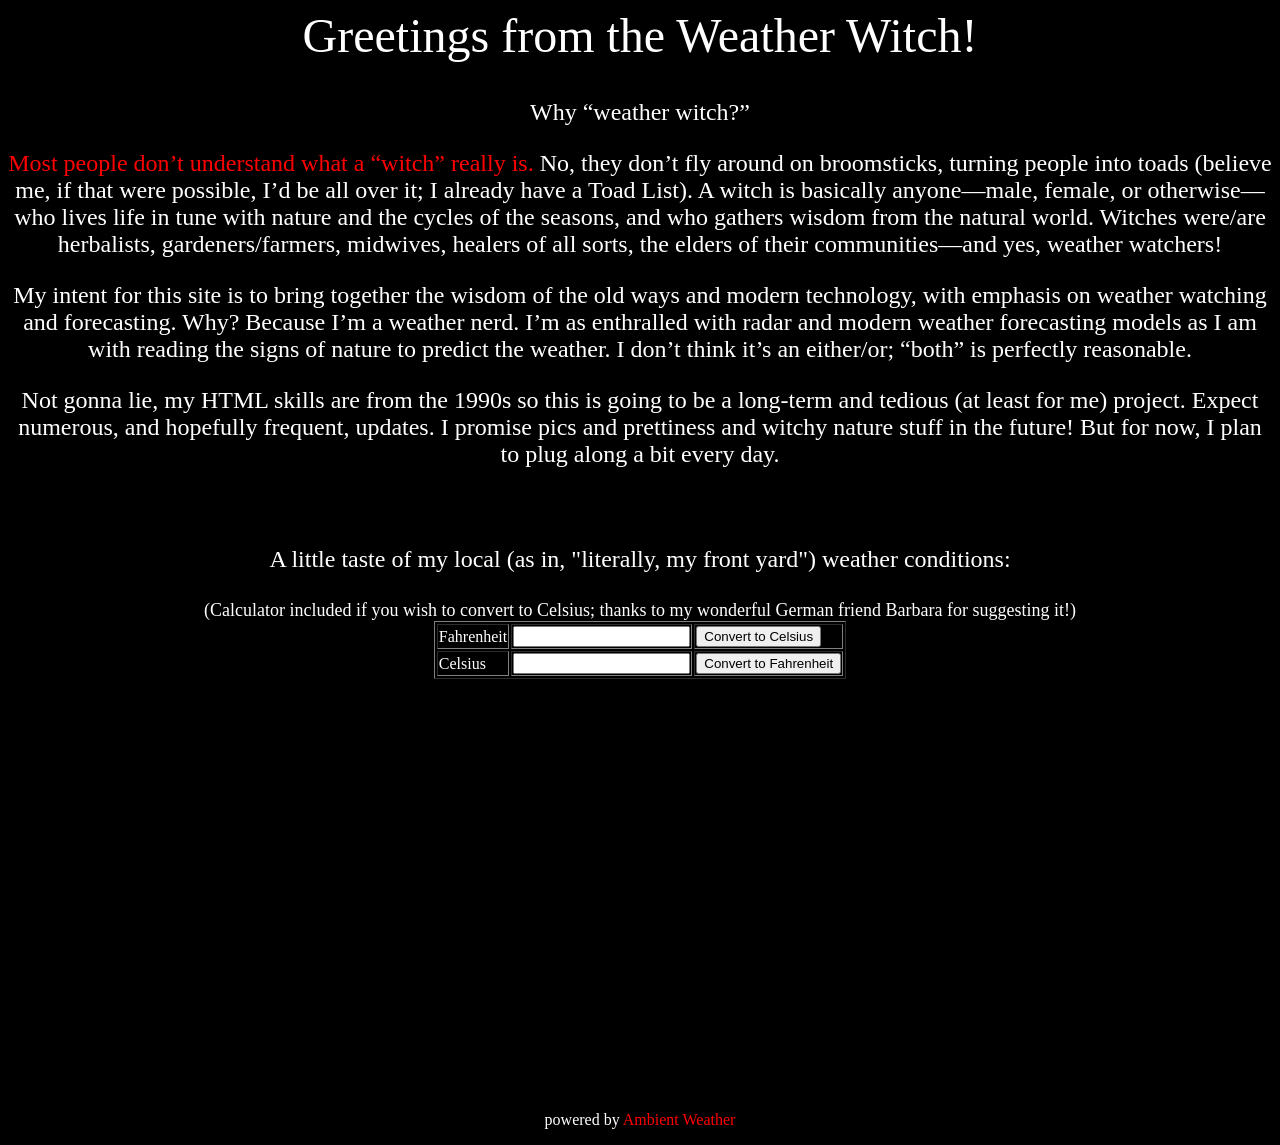
==== index.html @ f6979f84 "Update index.html" ====
<HTML>
<HEAD>
<style>
a:link {
  color: red;
  background-color: transparent;
  text-decoration: none;
}
a:visited {
  color: cyan;
  background-color: transparent;
  text-decoration: none;
}
a:hover {
  color: yellow;
  background-color: transparent;
  text-decoration: underline;
}
a:active {
  color: magenta;
  background-color: transparent;
  text-decoration: underline;
}
</style>

<TITLE>Welcome to the home of the Weather Witch</TITLE>
</HEAD>

<BODY bgcolor="black">
<center>
<font type="Georgia" size=7 color="white">
Greetings from the Weather Witch!
</font>
<br><br><br>
<font type="Georgia" size=5 color="white">
Why “weather witch?”
<br>
<p><a href="witchcraft.html">Most people don’t understand what a “witch” really is.</a> No, they don’t fly around on broomsticks, turning people into toads (believe me, 
if that were possible, I’d be all over it; I already have a Toad List). A witch is basically anyone—male, female, or otherwise—who lives 
life in tune with nature and the cycles of the seasons, and who gathers wisdom from the natural world. Witches were/are herbalists, 
gardeners/farmers, midwives, healers of all sorts, the elders of their communities—and yes, weather watchers!</p>

<p>My intent for this site is to bring together the wisdom of the old ways and modern technology, with emphasis on weather watching and 
forecasting. Why? Because I’m a weather nerd. I’m as enthralled with radar and modern weather forecasting models as I am with reading the 
signs of nature to predict the weather. I don’t think it’s an either/or; “both” is perfectly reasonable.</p>
 
<p>Not gonna lie, my HTML skills are from the 1990s so this is going to be a long-term and tedious (at least for me) project. Expect numerous,
and hopefully frequent, updates. I promise pics and prettiness and witchy nature stuff in the future! But for now, I plan to plug along a bit 
every day.</p>
<br><br>
A little taste of my local (as in, "literally, my front yard") weather conditions:
<br><br>
</font>
<font type="Georgia" size=4 color="white"> 
(Calculator included if you wish to convert to Celsius; thanks to my wonderful German friend Barbara for suggesting it!)
</font>

<script type="text/javascript">
            <!--
function convertToC() {
        var fTempVal = parseFloat(document.getElementById('fTemp').value);
        var cTempVal = (fTempVal - 32) * (5 / 9);
        document.getElementById('cTemp').value = cTempVal;
        return false;
    }

    function convertToF() {
        var cTempVal = parseFloat(document.getElementById('cTemp').value);
        var fTempVal = (cTempVal * (9 / 5)) + 32;
        console.log(fTempVal);
        document.getElementById('fTemp').value = fTempVal;
        return false;
    }
// -->
    </script>

<form name="conversionForm">
    <table border="1" font color="white">
        <tbody>
            <tr>
                <td><font color="white">Fahrenheit</font></td>
                <td>
                    <input name="fTemp" id="fTemp" type="text" />
                </td>
                <td>
                    <button type="button" onclick="convertToC();return false">Convert to Celsius</button>
                </td>
            </tr>
            <tr>
                <td><font color="white">Celsius</font></td>
                <td>
                    <input name="cTemp" id="cTemp" type="text" />
                </td>
                <td>
                    <button type="button" onclick="convertToF();return false">Convert to Fahrenheit</button>
                </td>
            </tr>
        </tbody>
    </table>
</form>

<iframe width="500" height="400" frameborder="0" 
src="https://ambientweather.net/devices/public/94dccbf470947054cfa5f0f863706b0d?embed=true">
</iframe><p><font color="white">powered by <a target="_blank" href="https://ambientweather.net">Ambient Weather</a></p>

</BODY>
</HTML>
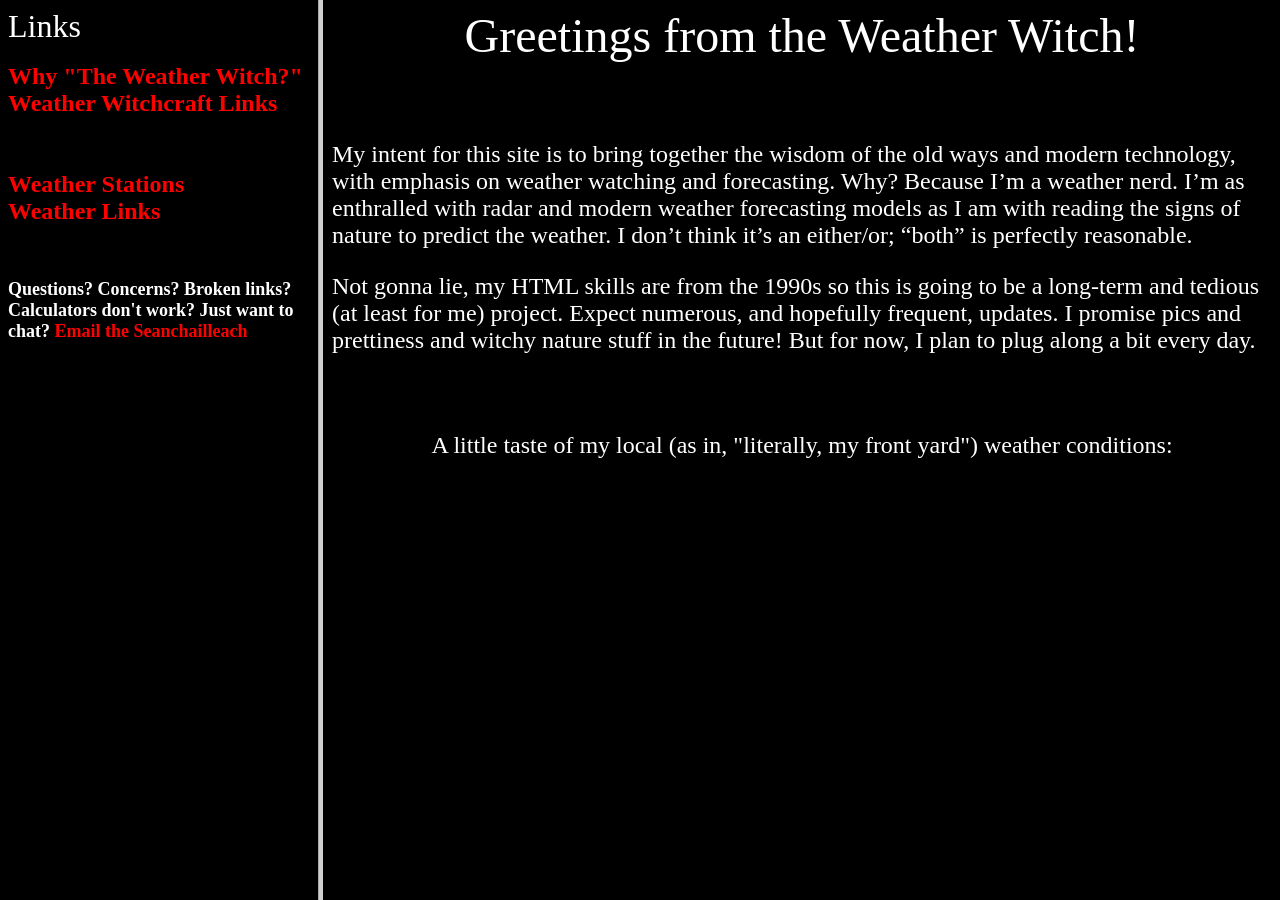
==== commit ea1b1523: "Add files via upload" ====
--- a/index.html
+++ b/index.html
@@ -1,5 +1,10 @@
 <HTML>
 <HEAD>
+<frameset cols="25%, 75%">
+<frame src="menu.html" name="menu">
+<frame src="main.html" name="main">
+</frameset>
+
 <style>
 a:link {
   color: red;
@@ -7,101 +12,29 @@
   text-decoration: none;
 }
 a:visited {
-  color: cyan;
+  color: orange;
   background-color: transparent;
   text-decoration: none;
 }
 a:hover {
-  color: yellow;
+  color: light blue;
   background-color: transparent;
   text-decoration: underline;
 }
 a:active {
-  color: magenta;
+  color: yellow;
   background-color: transparent;
   text-decoration: underline;
 }
 </style>
 
-<TITLE>Welcome to the home of the Weather Witch</TITLE>
+<TITLE></TITLE>
 </HEAD>
 
-<BODY bgcolor="black">
+
+<br><br><br>
 <center>
-<font type="Georgia" size=7 color="white">
-Greetings from the Weather Witch!
-</font>
-<br><br><br>
-<font type="Georgia" size=5 color="white">
-Why “weather witch?”
-<br>
-<p><a href="witchcraft.html">Most people don’t understand what a “witch” really is.</a> No, they don’t fly around on broomsticks, turning people into toads (believe me, 
-if that were possible, I’d be all over it; I already have a Toad List). A witch is basically anyone—male, female, or otherwise—who lives 
-life in tune with nature and the cycles of the seasons, and who gathers wisdom from the natural world. Witches were/are herbalists, 
-gardeners/farmers, midwives, healers of all sorts, the elders of their communities—and yes, weather watchers!</p>
-
-<p>My intent for this site is to bring together the wisdom of the old ways and modern technology, with emphasis on weather watching and 
-forecasting. Why? Because I’m a weather nerd. I’m as enthralled with radar and modern weather forecasting models as I am with reading the 
-signs of nature to predict the weather. I don’t think it’s an either/or; “both” is perfectly reasonable.</p>
- 
-<p>Not gonna lie, my HTML skills are from the 1990s so this is going to be a long-term and tedious (at least for me) project. Expect numerous,
-and hopefully frequent, updates. I promise pics and prettiness and witchy nature stuff in the future! But for now, I plan to plug along a bit 
-every day.</p>
-<br><br>
-A little taste of my local (as in, "literally, my front yard") weather conditions:
-<br><br>
-</font>
-<font type="Georgia" size=4 color="white"> 
-(Calculator included if you wish to convert to Celsius; thanks to my wonderful German friend Barbara for suggesting it!)
-</font>
-
-<script type="text/javascript">
-            <!--
-function convertToC() {
-        var fTempVal = parseFloat(document.getElementById('fTemp').value);
-        var cTempVal = (fTempVal - 32) * (5 / 9);
-        document.getElementById('cTemp').value = cTempVal;
-        return false;
-    }
-
-    function convertToF() {
-        var cTempVal = parseFloat(document.getElementById('cTemp').value);
-        var fTempVal = (cTempVal * (9 / 5)) + 32;
-        console.log(fTempVal);
-        document.getElementById('fTemp').value = fTempVal;
-        return false;
-    }
-// -->
-    </script>
-
-<form name="conversionForm">
-    <table border="1" font color="white">
-        <tbody>
-            <tr>
-                <td><font color="white">Fahrenheit</font></td>
-                <td>
-                    <input name="fTemp" id="fTemp" type="text" />
-                </td>
-                <td>
-                    <button type="button" onclick="convertToC();return false">Convert to Celsius</button>
-                </td>
-            </tr>
-            <tr>
-                <td><font color="white">Celsius</font></td>
-                <td>
-                    <input name="cTemp" id="cTemp" type="text" />
-                </td>
-                <td>
-                    <button type="button" onclick="convertToF();return false">Convert to Fahrenheit</button>
-                </td>
-            </tr>
-        </tbody>
-    </table>
-</form>
-
-<iframe width="500" height="400" frameborder="0" 
-src="https://ambientweather.net/devices/public/94dccbf470947054cfa5f0f863706b0d?embed=true">
-</iframe><p><font color="white">powered by <a target="_blank" href="https://ambientweather.net">Ambient Weather</a></p>
+<a href="index.html">Home</a>
 
 </BODY>
-</HTML>
+</HTML>
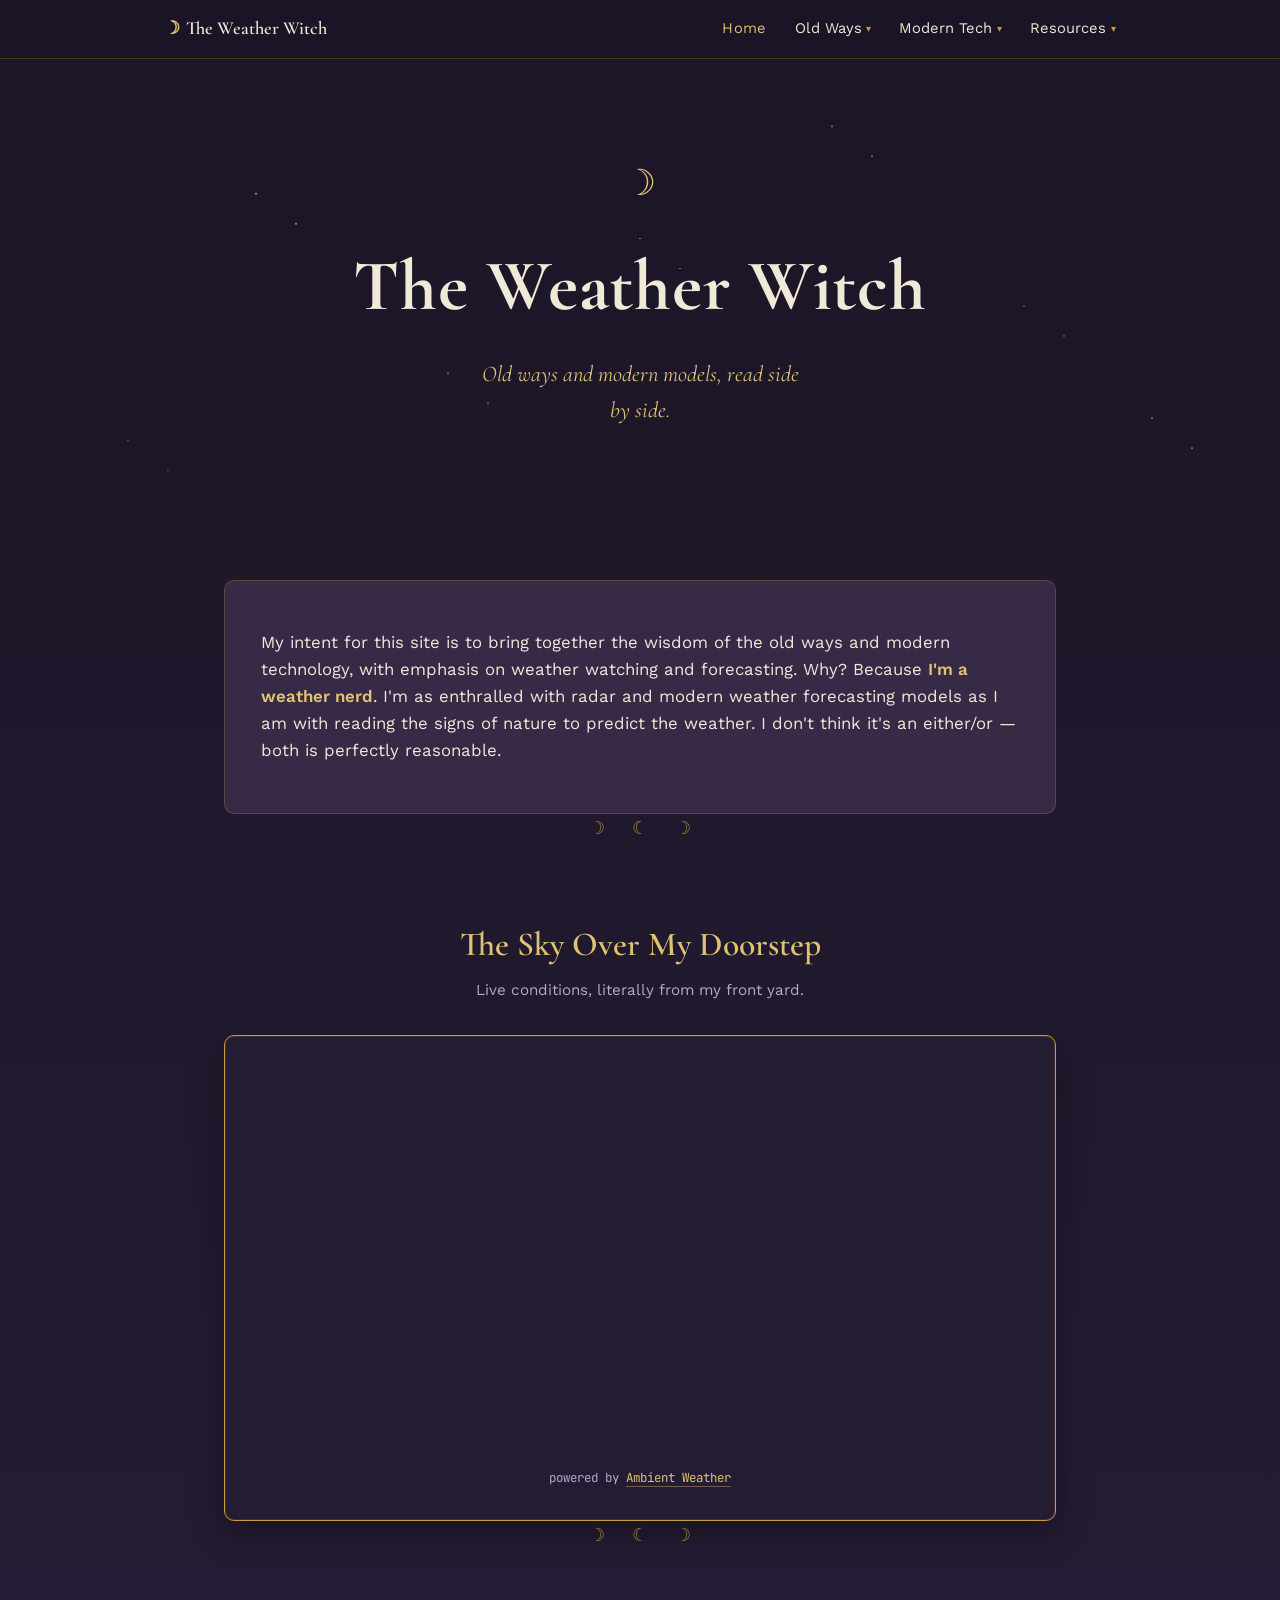
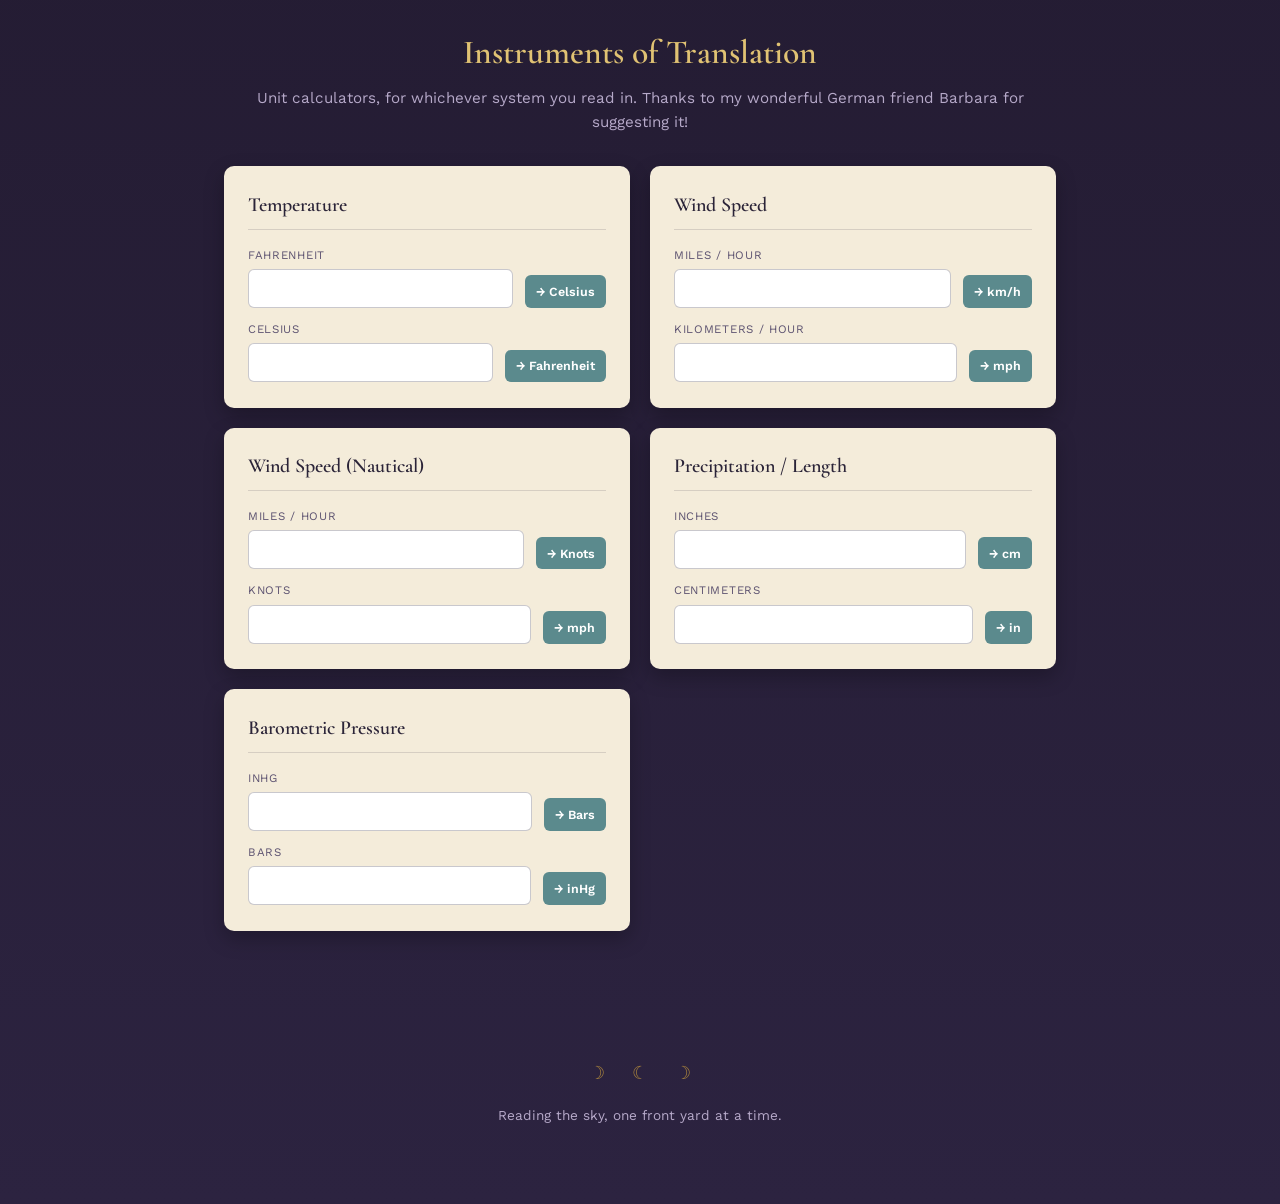
==== commit b4ea910a: "Add files via upload" ====
--- a/index.html
+++ b/index.html
@@ -1,40 +1,268 @@
-<HTML>
-<HEAD>
-<frameset cols="25%, 75%">
-<frame src="menu.html" name="menu">
-<frame src="main.html" name="main">
-</frameset>
-
-<style>
-a:link {
-  color: red;
-  background-color: transparent;
-  text-decoration: none;
-}
-a:visited {
-  color: orange;
-  background-color: transparent;
-  text-decoration: none;
-}
-a:hover {
-  color: light blue;
-  background-color: transparent;
-  text-decoration: underline;
-}
-a:active {
-  color: yellow;
-  background-color: transparent;
-  text-decoration: underline;
-}
-</style>
-
-<TITLE></TITLE>
-</HEAD>
-
-
-<br><br><br>
-<center>
-<a href="index.html">Home</a>
-
-</BODY>
-</HTML>+<!DOCTYPE html>
+<html lang="en">
+<head>
+<meta charset="UTF-8">
+<meta name="viewport" content="width=device-width, initial-scale=1.0">
+<title>Weather Witch — Old Ways, Modern Skies</title>
+
+<link rel="preconnect" href="https://fonts.googleapis.com">
+<link rel="preconnect" href="https://fonts.gstatic.com" crossorigin>
+<link href="https://fonts.googleapis.com/css2?family=Cormorant+Garamond:ital,wght@0,500;0,600;0,700;1,500&family=Work+Sans:wght@400;500;600&family=JetBrains+Mono:wght@400;500&display=swap" rel="stylesheet">
+<link rel="stylesheet" href="styles.css">
+</head>
+
+<body>
+
+<header class="site-header">
+  <div class="header-inner">
+    <a class="brand" href="weather-witch.html"><span class="moon-mini">☽</span> The Weather Witch</a>
+
+    <input type="checkbox" id="nav-toggle" class="nav-toggle" aria-hidden="true">
+    <label for="nav-toggle" class="nav-toggle-label" aria-label="Toggle menu">
+      <span></span><span></span><span></span>
+    </label>
+
+    <nav class="site-nav" aria-label="Primary">
+      <a href="weather-witch.html" class="active" aria-current="page">Home</a>
+
+      <details class="nav-group">
+        <summary>Old Ways</summary>
+        <ul>
+          <li><a href="witchcraft.html">Why the "Weather Witch"?</a></li>
+          <li><a href="witchlinks.html">Weather Witchcraft Links</a></li>
+        </ul>
+      </details>
+
+      <details class="nav-group">
+        <summary>Modern Tech</summary>
+        <ul>
+          <li><a href="stations.html">Weather Stations</a></li>
+          <li><a href="share.html">Sharing Weather Data</a></li>
+          <li><a href="sciencelinks.html">Weather Links</a></li>
+        </ul>
+      </details>
+
+      <details class="nav-group">
+        <summary>Resources</summary>
+        <ul>
+          <li><a href="safety.html">Safety Planning</a></li>
+          <li><a href="books.html">Books</a></li>
+        </ul>
+      </details>
+    </nav>
+  </div>
+</header>
+
+<div class="stars hero">
+  <span class="moon" aria-hidden="true">☽</span>
+  <h1>The Weather Witch</h1>
+  <p class="tagline">Old ways and modern models, read side by side.</p>
+</div>
+
+<main>
+
+  <section>
+    <div class="intro-card">
+      <p>My intent for this site is to bring together the wisdom of the old ways and modern technology,
+      with emphasis on weather watching and forecasting. Why? Because <strong>I'm a weather nerd</strong>.
+      I'm as enthralled with radar and modern weather forecasting models as I am with reading the signs
+      of nature to predict the weather. I don't think it's an either/or — both is perfectly reasonable.</p>
+    </div>
+  </section>
+
+  <div class="moon-divider" aria-hidden="true">☽ ☾ ☽</div>
+
+  <section>
+    <h2>The Sky Over My Doorstep</h2>
+    <p class="section-sub">Live conditions, literally from my front yard.</p>
+    <div class="instrument-panel">
+      <iframe
+        title="Live local weather conditions"
+        src="https://ambientweather.net/devices/public/94dccbf470947054cfa5f0f863706b0d?embed=true">
+      </iframe>
+      <p class="instrument-credit">powered by <a target="_blank" rel="noopener" href="https://ambientweather.net">Ambient Weather</a></p>
+    </div>
+  </section>
+
+  <div class="moon-divider" aria-hidden="true">☽ ☾ ☽</div>
+
+  <section>
+    <h2>Instruments of Translation</h2>
+    <p class="section-sub">Unit calculators, for whichever system you read in. Thanks to my wonderful German friend Barbara for suggesting it!</p>
+
+    <div class="converter-grid">
+
+      <div class="converter-card">
+        <h3>Temperature</h3>
+        <div class="converter-row">
+          <div class="field">
+            <label for="fTemp">Fahrenheit</label>
+            <input name="fTemp" id="fTemp" type="text" inputmode="decimal" />
+          </div>
+          <button type="button" class="convert-btn" onclick="convertToC();return false">→ Celsius</button>
+        </div>
+        <div class="converter-row">
+          <div class="field">
+            <label for="cTemp">Celsius</label>
+            <input name="cTemp" id="cTemp" type="text" inputmode="decimal" />
+          </div>
+          <button type="button" class="convert-btn" onclick="convertToF();return false">→ Fahrenheit</button>
+        </div>
+      </div>
+
+      <div class="converter-card">
+        <h3>Wind Speed</h3>
+        <div class="converter-row">
+          <div class="field">
+            <label for="mSpeed">Miles / hour</label>
+            <input name="mSpeed" id="mSpeed" type="text" inputmode="decimal" />
+          </div>
+          <button type="button" class="convert-btn" onclick="convertToK();return false">→ km/h</button>
+        </div>
+        <div class="converter-row">
+          <div class="field">
+            <label for="kSpeed">Kilometers / hour</label>
+            <input name="kSpeed" id="kSpeed" type="text" inputmode="decimal" />
+          </div>
+          <button type="button" class="convert-btn" onclick="convertToM();return false">→ mph</button>
+        </div>
+      </div>
+
+      <div class="converter-card">
+        <h3>Wind Speed (Nautical)</h3>
+        <div class="converter-row">
+          <div class="field">
+            <label for="mkSpeed">Miles / hour</label>
+            <input name="mkSpeed" id="mkSpeed" type="text" inputmode="decimal" />
+          </div>
+          <button type="button" class="convert-btn" onclick="convertToKn();return false">→ Knots</button>
+        </div>
+        <div class="converter-row">
+          <div class="field">
+            <label for="knSpeed">Knots</label>
+            <input name="knSpeed" id="knSpeed" type="text" inputmode="decimal" />
+          </div>
+          <button type="button" class="convert-btn" onclick="convertToMk();return false">→ mph</button>
+        </div>
+      </div>
+
+      <div class="converter-card">
+        <h3>Precipitation / Length</h3>
+        <div class="converter-row">
+          <div class="field">
+            <label for="in">Inches</label>
+            <input name="inl" id="in" type="text" inputmode="decimal" />
+          </div>
+          <button type="button" class="convert-btn" onclick="convertToCm();return false">→ cm</button>
+        </div>
+        <div class="converter-row">
+          <div class="field">
+            <label for="cm">Centimeters</label>
+            <input name="cm" id="cm" type="text" inputmode="decimal" />
+          </div>
+          <button type="button" class="convert-btn" onclick="convertToIn();return false">→ in</button>
+        </div>
+      </div>
+
+      <div class="converter-card">
+        <h3>Barometric Pressure</h3>
+        <div class="converter-row">
+          <div class="field">
+            <label for="hgPres">inHg</label>
+            <input name="hgPres" id="hgPres" type="text" inputmode="decimal" />
+          </div>
+          <button type="button" class="convert-btn" onclick="convertToB();return false">→ Bars</button>
+        </div>
+        <div class="converter-row">
+          <div class="field">
+            <label for="bPres">Bars</label>
+            <input name="bPres" id="bPres" type="text" inputmode="decimal" />
+          </div>
+          <button type="button" class="convert-btn" onclick="convertToHg();return false">→ inHg</button>
+        </div>
+      </div>
+
+    </div>
+  </section>
+
+</main>
+
+<footer>
+  <div class="moon-divider" aria-hidden="true">☽ ☾ ☽</div>
+  <p>Reading the sky, one front yard at a time.</p>
+</footer>
+
+<script src="nav.js" defer></script>
+<script>
+  function convertToC() {
+    var fTempVal = parseFloat(document.getElementById('fTemp').value);
+    var cTempVal = (fTempVal - 32) * (5 / 9);
+    document.getElementById('cTemp').value = round2(cTempVal);
+    return false;
+  }
+  function convertToF() {
+    var cTempVal = parseFloat(document.getElementById('cTemp').value);
+    var fTempVal = (cTempVal * (9 / 5)) + 32;
+    document.getElementById('fTemp').value = round2(fTempVal);
+    return false;
+  }
+
+  function convertToK() {
+    var mSpeedVal = parseFloat(document.getElementById('mSpeed').value);
+    var kSpeedVal = (mSpeedVal * 1.6);
+    document.getElementById('kSpeed').value = round2(kSpeedVal);
+    return false;
+  }
+  function convertToM() {
+    var kSpeedVal = parseFloat(document.getElementById('kSpeed').value);
+    var mSpeedVal = (kSpeedVal / 1.6);
+    document.getElementById('mSpeed').value = round2(mSpeedVal);
+    return false;
+  }
+
+  function convertToKn() {
+    var mkSpeedVal = parseFloat(document.getElementById('mkSpeed').value);
+    var knSpeedVal = (mkSpeedVal * 0.8689762419);
+    document.getElementById('knSpeed').value = round2(knSpeedVal);
+    return false;
+  }
+  function convertToMk() {
+    var knSpeedVal = parseFloat(document.getElementById('knSpeed').value);
+    var mkSpeedVal = (knSpeedVal / 0.8689762419);
+    document.getElementById('mkSpeed').value = round2(mkSpeedVal);
+    return false;
+  }
+
+  function convertToCm() {
+    var inVal = parseFloat(document.getElementById('in').value);
+    var cmVal = (inVal * 2.54);
+    document.getElementById('cm').value = round2(cmVal);
+    return false;
+  }
+  function convertToIn() {
+    var cmVal = parseFloat(document.getElementById('cm').value);
+    var inVal = (cmVal * 0.3937007874);
+    document.getElementById('in').value = round2(inVal);
+    return false;
+  }
+
+  function convertToB() {
+    var hgPresVal = parseFloat(document.getElementById('hgPres').value);
+    var bPresVal = (hgPresVal * 0.0339);
+    document.getElementById('bPres').value = round2(bPresVal);
+    return false;
+  }
+  function convertToHg() {
+    var bPresVal = parseFloat(document.getElementById('bPres').value);
+    var hgPresVal = (bPresVal * 29.52998);
+    document.getElementById('hgPres').value = round2(hgPresVal);
+    return false;
+  }
+
+  function round2(n) {
+    return isNaN(n) ? '' : Math.round(n * 100) / 100;
+  }
+</script>
+
+</body>
+</html>
--- a/styles.css
+++ b/styles.css
@@ -0,0 +1,399 @@
+/* ============================================================
+   Weather Witch — shared site stylesheet
+   Link this file from every page: <link rel="stylesheet" href="styles.css">
+   ============================================================ */
+
+:root {
+  --ink-900: #1b1526;
+  --ink-800: #241c33;
+  --plum-700: #362a47;
+  --plum-600: #443456;
+  --brass-500: #c79a3b;
+  --brass-300: #e0c273;
+  --teal-500: #5b8a8d;
+  --parchment-100: #f4ecda;
+  --parchment-200: #ebe0c6;
+  --text-100: #f1e9d8;
+  --text-400: #b6a9c9;
+  --text-ink: #2b2438;
+  --radius: 10px;
+}
+
+* { box-sizing: border-box; }
+
+html { scroll-behavior: smooth; }
+
+body {
+  margin: 0;
+  background: linear-gradient(180deg, var(--ink-900) 0%, var(--ink-800) 55%, #2c2340 100%);
+  color: var(--text-100);
+  font-family: 'Work Sans', sans-serif;
+  line-height: 1.6;
+}
+
+a { color: inherit; }
+
+/* ---------- Star field (apply to any full-bleed section) ---------- */
+.stars {
+  position: relative;
+  overflow: hidden;
+}
+.stars::before,
+.stars::after {
+  content: "";
+  position: absolute;
+  inset: 0;
+  background-image:
+    radial-gradient(1.5px 1.5px at 20% 30%, rgba(241,233,216,0.8), transparent),
+    radial-gradient(1.5px 1.5px at 65% 15%, rgba(241,233,216,0.6), transparent),
+    radial-gradient(1px 1px at 80% 55%, rgba(241,233,216,0.7), transparent),
+    radial-gradient(1.5px 1.5px at 35% 70%, rgba(241,233,216,0.5), transparent),
+    radial-gradient(1px 1px at 50% 40%, rgba(241,233,216,0.9), transparent),
+    radial-gradient(1.5px 1.5px at 90% 80%, rgba(241,233,216,0.6), transparent),
+    radial-gradient(1px 1px at 10% 85%, rgba(241,233,216,0.5), transparent);
+  background-size: 100% 100%;
+  animation: twinkle 5s ease-in-out infinite alternate;
+  pointer-events: none;
+}
+.stars::after {
+  background-position: 40px 30px;
+  animation-duration: 7s;
+  animation-delay: 1.2s;
+}
+@keyframes twinkle {
+  from { opacity: 0.4; }
+  to   { opacity: 1; }
+}
+@media (prefers-reduced-motion: reduce) {
+  .stars::before, .stars::after { animation: none; opacity: 0.7; }
+  html { scroll-behavior: auto; }
+}
+
+/* ============================================================
+   Site header / navigation
+   ============================================================ */
+.site-header {
+  position: sticky;
+  top: 0;
+  z-index: 50;
+  background: rgba(27, 21, 38, 0.92);
+  backdrop-filter: blur(6px);
+  border-bottom: 1px solid rgba(199, 154, 59, 0.25);
+}
+.header-inner {
+  position: relative;
+  max-width: 1000px;
+  margin: 0 auto;
+  display: flex;
+  align-items: center;
+  justify-content: space-between;
+  padding: 0.9rem 1.5rem;
+}
+.brand {
+  font-family: 'Cormorant Garamond', serif;
+  font-weight: 600;
+  font-size: 1.15rem;
+  color: var(--text-100);
+  text-decoration: none;
+  display: flex;
+  align-items: center;
+  gap: 0.4rem;
+  white-space: nowrap;
+}
+.brand .moon-mini { color: var(--brass-300); }
+
+/* Mobile hamburger toggle (checkbox hack, no JS required to function) */
+.nav-toggle { display: none; }
+.nav-toggle-label {
+  display: none;
+  flex-direction: column;
+  gap: 4px;
+  cursor: pointer;
+  padding: 0.4rem;
+}
+.nav-toggle-label span {
+  width: 22px;
+  height: 2px;
+  background: var(--brass-300);
+  display: block;
+}
+
+.site-nav {
+  display: flex;
+  align-items: center;
+  gap: 1.75rem;
+}
+.site-nav > a {
+  color: var(--text-100);
+  text-decoration: none;
+  font-size: 0.92rem;
+  letter-spacing: 0.02em;
+}
+.site-nav > a:hover,
+.site-nav > a.active { color: var(--brass-300); }
+
+/* Dropdown groups */
+.nav-group { position: relative; }
+.nav-group summary {
+  list-style: none;
+  cursor: pointer;
+  color: var(--text-100);
+  font-size: 0.92rem;
+  display: flex;
+  align-items: center;
+  gap: 0.3rem;
+}
+.nav-group summary::-webkit-details-marker { display: none; }
+.nav-group summary::after {
+  content: "▾";
+  font-size: 0.7em;
+  color: var(--brass-500);
+}
+.nav-group[open] summary::after { content: "▴"; }
+.nav-group summary:hover { color: var(--brass-300); }
+
+.nav-group ul {
+  list-style: none;
+  margin: 0;
+  padding: 0.5rem;
+  position: absolute;
+  top: calc(100% + 0.6rem);
+  left: 50%;
+  transform: translateX(-50%);
+  background: var(--plum-700);
+  border: 1px solid rgba(199, 154, 59, 0.3);
+  border-radius: 8px;
+  min-width: 220px;
+  box-shadow: 0 12px 24px rgba(0, 0, 0, 0.4);
+}
+.nav-group ul li a {
+  display: block;
+  padding: 0.55rem 0.7rem;
+  color: var(--text-100);
+  text-decoration: none;
+  font-size: 0.88rem;
+  border-radius: 5px;
+  white-space: nowrap;
+}
+.nav-group ul li a:hover { background: rgba(199, 154, 59, 0.15); color: var(--brass-300); }
+
+/* Mobile nav layout */
+@media (max-width: 780px) {
+  .nav-toggle-label { display: flex; }
+
+  .site-nav {
+    position: absolute;
+    top: 100%;
+    left: 0;
+    right: 0;
+    background: var(--ink-800);
+    flex-direction: column;
+    align-items: stretch;
+    gap: 0;
+    max-height: 0;
+    overflow: hidden;
+    transition: max-height 0.25s ease;
+    border-bottom: 1px solid rgba(199, 154, 59, 0.25);
+  }
+  .nav-toggle:checked ~ .site-nav { max-height: 600px; }
+
+  .site-nav > a,
+  .nav-group {
+    padding: 0.9rem 1.5rem;
+    border-top: 1px solid rgba(199, 154, 59, 0.12);
+  }
+  .nav-group ul {
+    position: static;
+    transform: none;
+    background: transparent;
+    border: none;
+    box-shadow: none;
+    padding-left: 1rem;
+    margin-top: 0.5rem;
+    min-width: 0;
+  }
+  .nav-group summary { justify-content: space-between; }
+}
+
+/* ---------- Hero (homepage) ---------- */
+.hero { text-align: center; padding: 6rem 1.5rem 5rem; }
+.hero .moon { font-size: 2.25rem; display: inline-block; margin-bottom: 1rem; color: var(--brass-300); }
+.hero h1 {
+  font-family: 'Cormorant Garamond', serif;
+  font-weight: 700;
+  font-size: clamp(2.75rem, 6vw, 4.5rem);
+  margin: 0 0 0.75rem;
+  letter-spacing: 0.01em;
+  color: var(--text-100);
+}
+.hero p.tagline {
+  font-family: 'Cormorant Garamond', serif;
+  font-style: italic;
+  font-size: clamp(1.1rem, 2vw, 1.4rem);
+  color: var(--brass-300);
+  max-width: 32ch;
+  margin: 0 auto;
+}
+
+/* ---------- Page header (subpages) ---------- */
+.page-header { text-align: center; padding: 3.5rem 1.5rem 3rem; }
+.page-header h1 {
+  font-family: 'Cormorant Garamond', serif;
+  font-weight: 700;
+  font-size: clamp(2.1rem, 4.5vw, 3rem);
+  margin: 0 0 0.5rem;
+  color: var(--text-100);
+}
+.page-header p.tagline {
+  font-family: 'Cormorant Garamond', serif;
+  font-style: italic;
+  font-size: clamp(1rem, 1.8vw, 1.2rem);
+  color: var(--brass-300);
+  max-width: 40ch;
+  margin: 0 auto;
+}
+
+/* ---------- Moon phase divider ---------- */
+.moon-divider {
+  text-align: center;
+  letter-spacing: 0.6em;
+  color: var(--brass-500);
+  font-size: 1.1rem;
+  padding: 0 0 0.25em 0.6em;
+  opacity: 0.8;
+  user-select: none;
+}
+
+/* ---------- Sections ---------- */
+main { max-width: 880px; margin: 0 auto; padding: 0 1.5rem 5rem; }
+section { margin-top: 4.5rem; }
+section > h2 {
+  font-family: 'Cormorant Garamond', serif;
+  font-weight: 600;
+  font-size: clamp(1.6rem, 3vw, 2.1rem);
+  color: var(--brass-300);
+  text-align: center;
+  margin-bottom: 0.4rem;
+}
+section > p.section-sub {
+  text-align: center;
+  color: var(--text-400);
+  font-size: 0.95rem;
+  margin-top: 0;
+  margin-bottom: 2rem;
+}
+
+/* ---------- Content card (general prose) ---------- */
+.intro-card,
+.content-card {
+  background: var(--plum-700);
+  border: 1px solid rgba(199, 154, 59, 0.25);
+  border-radius: var(--radius);
+  padding: 2rem 2.25rem;
+  font-size: 1.05rem;
+  color: var(--text-100);
+}
+.intro-card strong,
+.content-card strong { color: var(--brass-300); font-weight: 600; }
+.content-card h3 {
+  font-family: 'Cormorant Garamond', serif;
+  color: var(--brass-300);
+  font-size: 1.3rem;
+  margin-top: 1.75rem;
+}
+.content-card h3:first-child { margin-top: 0; }
+.content-card ul { padding-left: 1.2rem; }
+.content-card li { margin-bottom: 0.5rem; }
+
+/* ---------- Link list (for "links" pages) ---------- */
+.link-list { list-style: none; margin: 0; padding: 0; display: grid; gap: 0.9rem; }
+.link-list li {
+  background: var(--plum-700);
+  border: 1px solid rgba(199, 154, 59, 0.2);
+  border-radius: var(--radius);
+  padding: 1rem 1.25rem;
+}
+.link-list a {
+  font-weight: 600;
+  color: var(--brass-300);
+  text-decoration: none;
+}
+.link-list a:hover { text-decoration: underline; }
+.link-list p {
+  margin: 0.35rem 0 0;
+  color: var(--text-400);
+  font-size: 0.92rem;
+}
+
+/* ---------- Weather / instrument panel ---------- */
+.instrument-panel {
+  background: var(--ink-800);
+  border: 1px solid var(--brass-500);
+  border-radius: var(--radius);
+  padding: 1.25rem;
+  box-shadow: 0 0 0 1px rgba(199, 154, 59, 0.15) inset, 0 12px 32px rgba(0, 0, 0, 0.35);
+}
+.instrument-panel iframe { width: 100%; height: 400px; border: none; border-radius: 6px; display: block; }
+.instrument-credit {
+  text-align: center;
+  font-family: 'JetBrains Mono', monospace;
+  font-size: 0.78rem;
+  color: var(--text-400);
+  margin-top: 0.75rem;
+}
+.instrument-credit a { color: var(--brass-300); text-decoration: none; border-bottom: 1px solid rgba(224, 194, 115, 0.4); }
+.instrument-credit a:hover { color: var(--brass-500); }
+
+/* ---------- Converters ---------- */
+.converter-grid { display: grid; grid-template-columns: repeat(2, 1fr); gap: 1.25rem; }
+@media (max-width: 640px) { .converter-grid { grid-template-columns: 1fr; } }
+
+.converter-card {
+  background: var(--parchment-100);
+  color: var(--text-ink);
+  border-radius: var(--radius);
+  padding: 1.4rem 1.5rem 1.6rem;
+  box-shadow: 0 8px 20px rgba(0, 0, 0, 0.25);
+}
+.converter-card h3 {
+  font-family: 'Cormorant Garamond', serif;
+  font-weight: 600;
+  font-size: 1.25rem;
+  margin: 0 0 1rem;
+  color: var(--text-ink);
+  border-bottom: 1px solid rgba(43, 36, 56, 0.15);
+  padding-bottom: 0.5rem;
+}
+.converter-row { display: flex; align-items: end; gap: 0.75rem; margin-bottom: 0.75rem; }
+.converter-row:last-child { margin-bottom: 0; }
+.field { flex: 1; display: flex; flex-direction: column; gap: 0.3rem; }
+.field label { font-size: 0.72rem; text-transform: uppercase; letter-spacing: 0.06em; color: #5c5270; }
+.field input {
+  font-family: 'JetBrains Mono', monospace;
+  font-size: 0.95rem;
+  padding: 0.5rem 0.6rem;
+  border: 1px solid rgba(43, 36, 56, 0.25);
+  border-radius: 6px;
+  background: #fff;
+  color: var(--text-ink);
+  width: 100%;
+}
+.field input:focus { outline: 2px solid var(--teal-500); outline-offset: 1px; }
+.convert-btn {
+  font-family: 'Work Sans', sans-serif;
+  font-size: 0.78rem;
+  font-weight: 600;
+  white-space: nowrap;
+  padding: 0.55rem 0.7rem;
+  border: none;
+  border-radius: 6px;
+  background: var(--teal-500);
+  color: #fff;
+  cursor: pointer;
+  transition: background 0.15s ease;
+}
+.convert-btn:hover { background: #4a7376; }
+.convert-btn:focus-visible { outline: 2px solid var(--brass-500); outline-offset: 2px; }
+
+/* ---------- Footer ---------- */
+footer { text-align: center; padding: 3rem 1.5rem 4rem; color: var(--text-400); font-size: 0.85rem; }
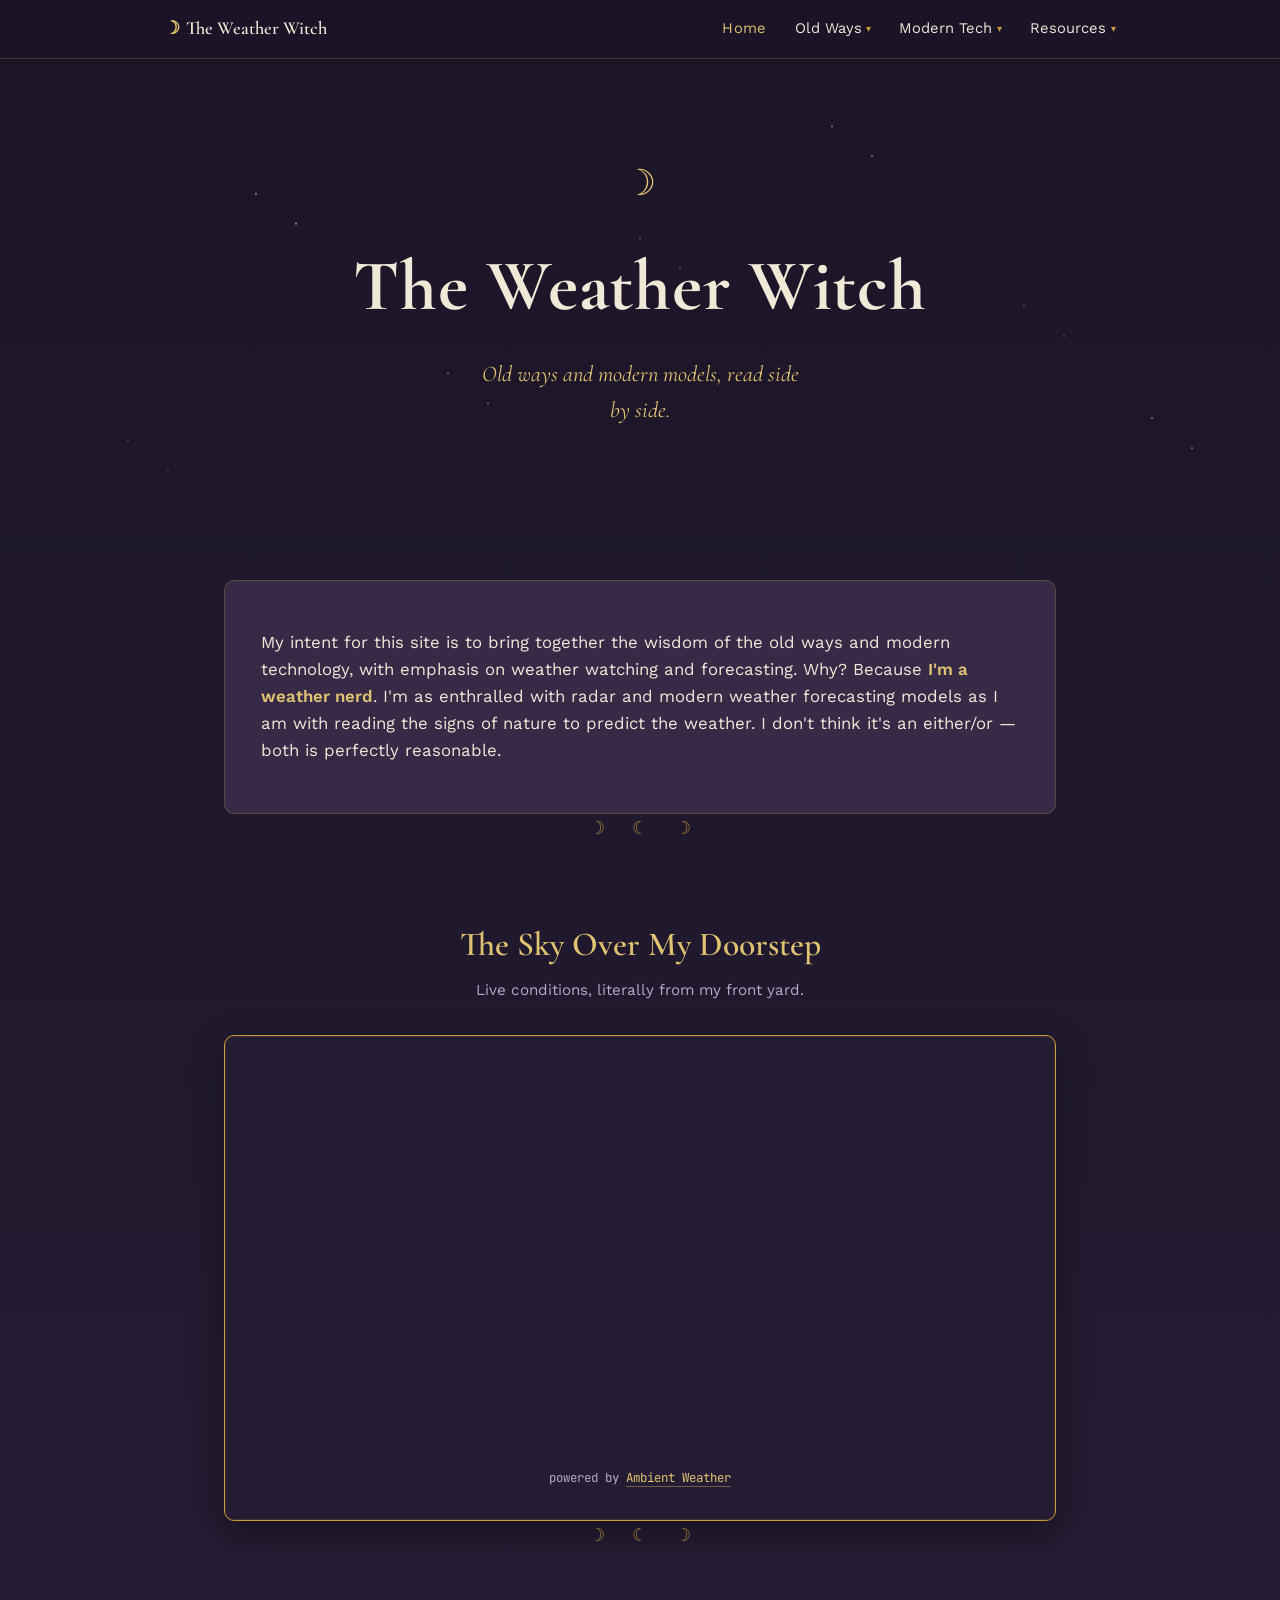
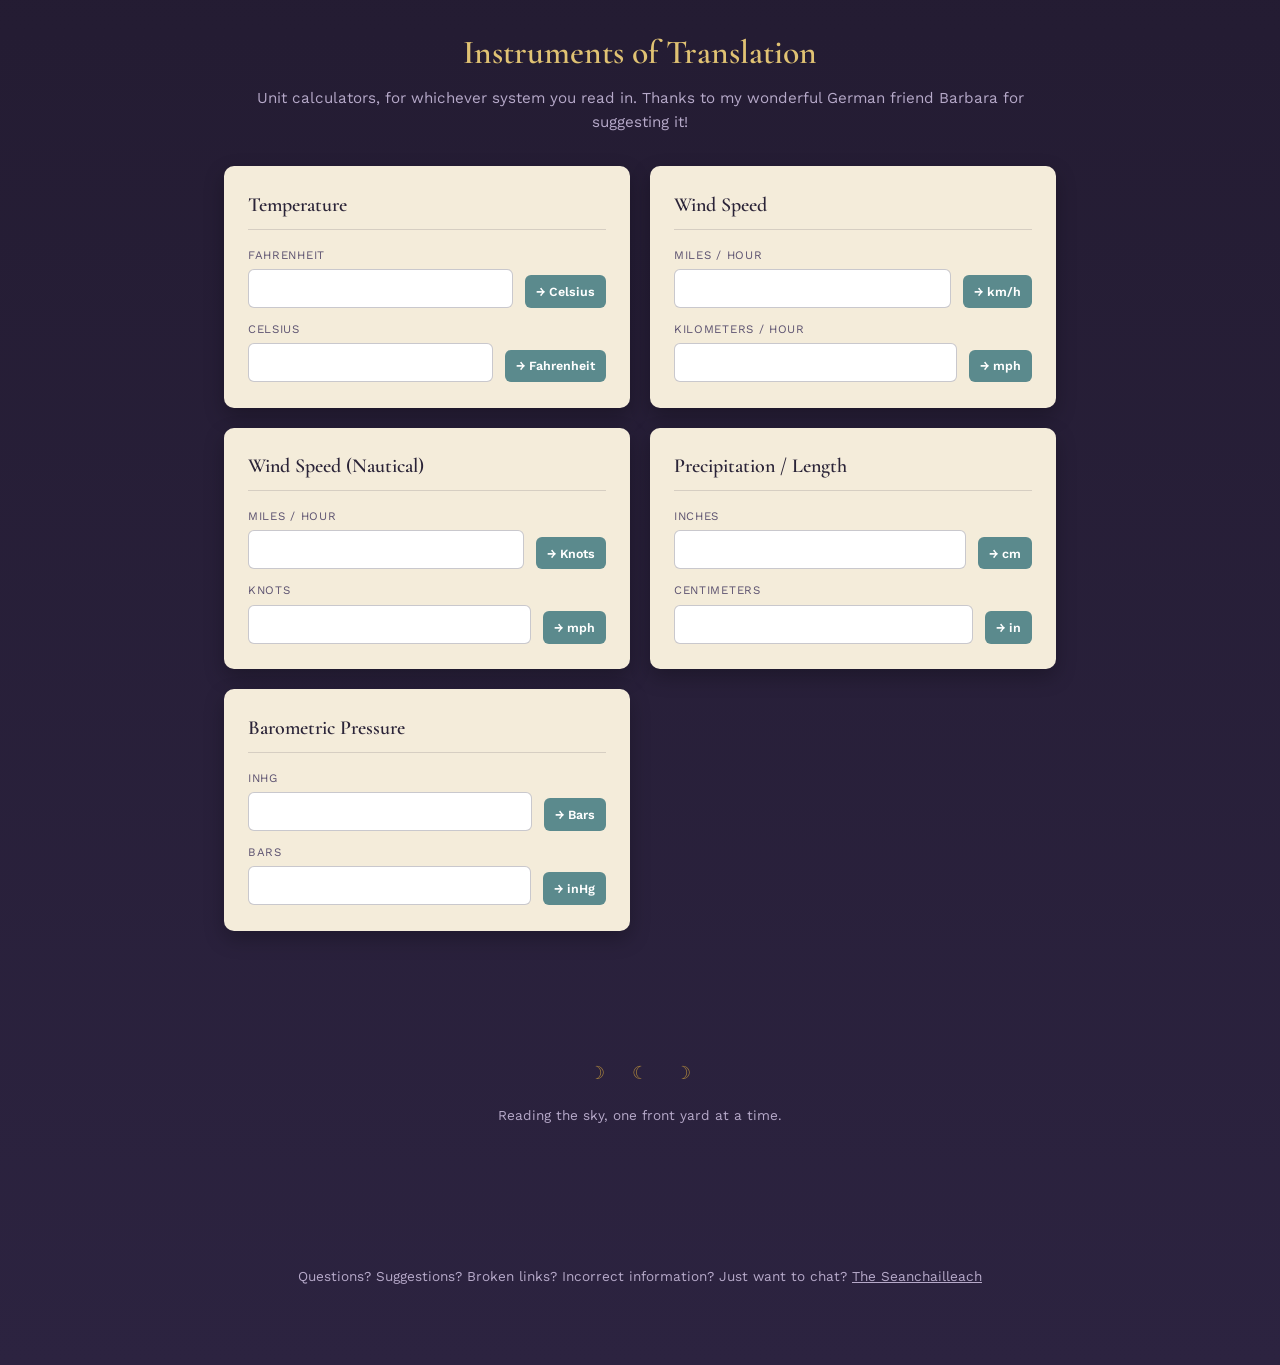
==== commit c0afbf9b: "Add footer with contact information to index.html" ====
--- a/index.html
+++ b/index.html
@@ -265,4 +265,11 @@
 </script>
 
 </body>
+  <footer>
+  <p>
+    Questions? Suggestions? Broken links? Incorrect information? Just want to chat?
+    <a href="mailto:seanchailleach@theweatherwitch.com">The Seanchailleach</a>
+  </p>
+</footer>
+
 </html>
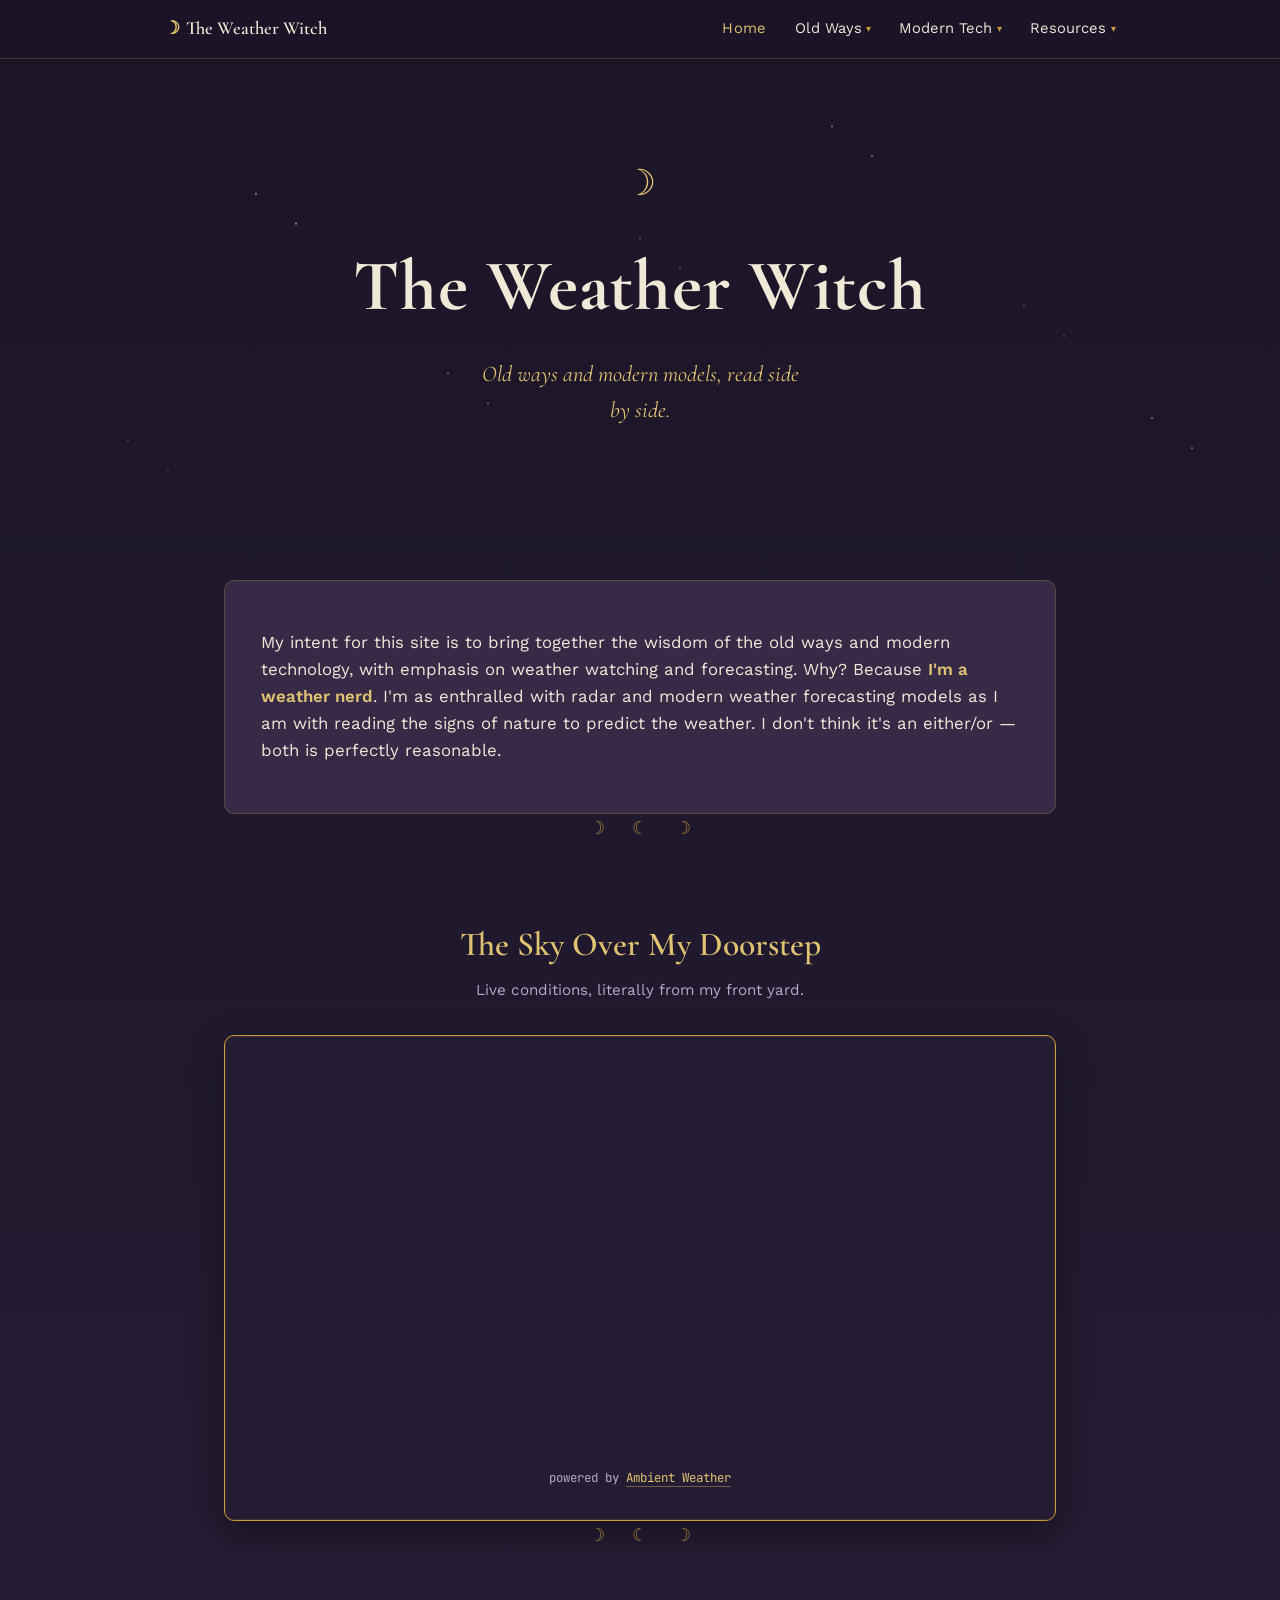
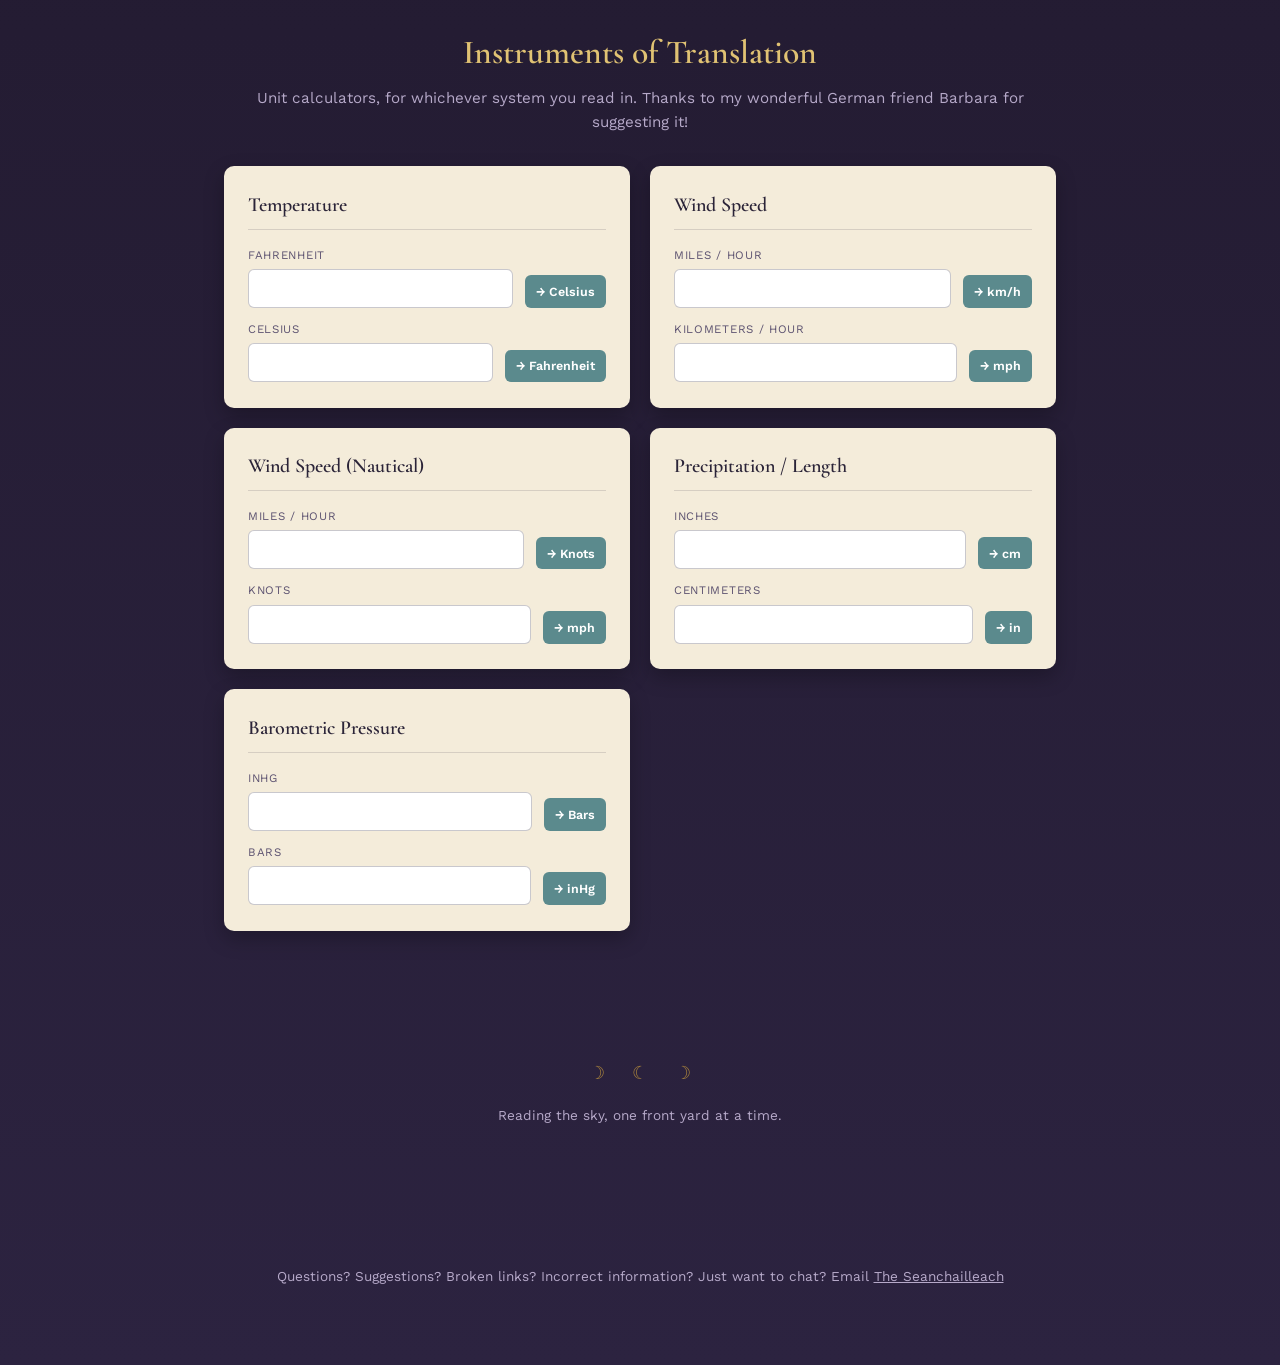
==== commit 5e4ea589: "Update footer contact email text" ====
--- a/index.html
+++ b/index.html
@@ -267,7 +267,7 @@
 </body>
   <footer>
   <p>
-    Questions? Suggestions? Broken links? Incorrect information? Just want to chat?
+    Questions? Suggestions? Broken links? Incorrect information? Just want to chat? Email 
     <a href="mailto:seanchailleach@theweatherwitch.com">The Seanchailleach</a>
   </p>
 </footer>
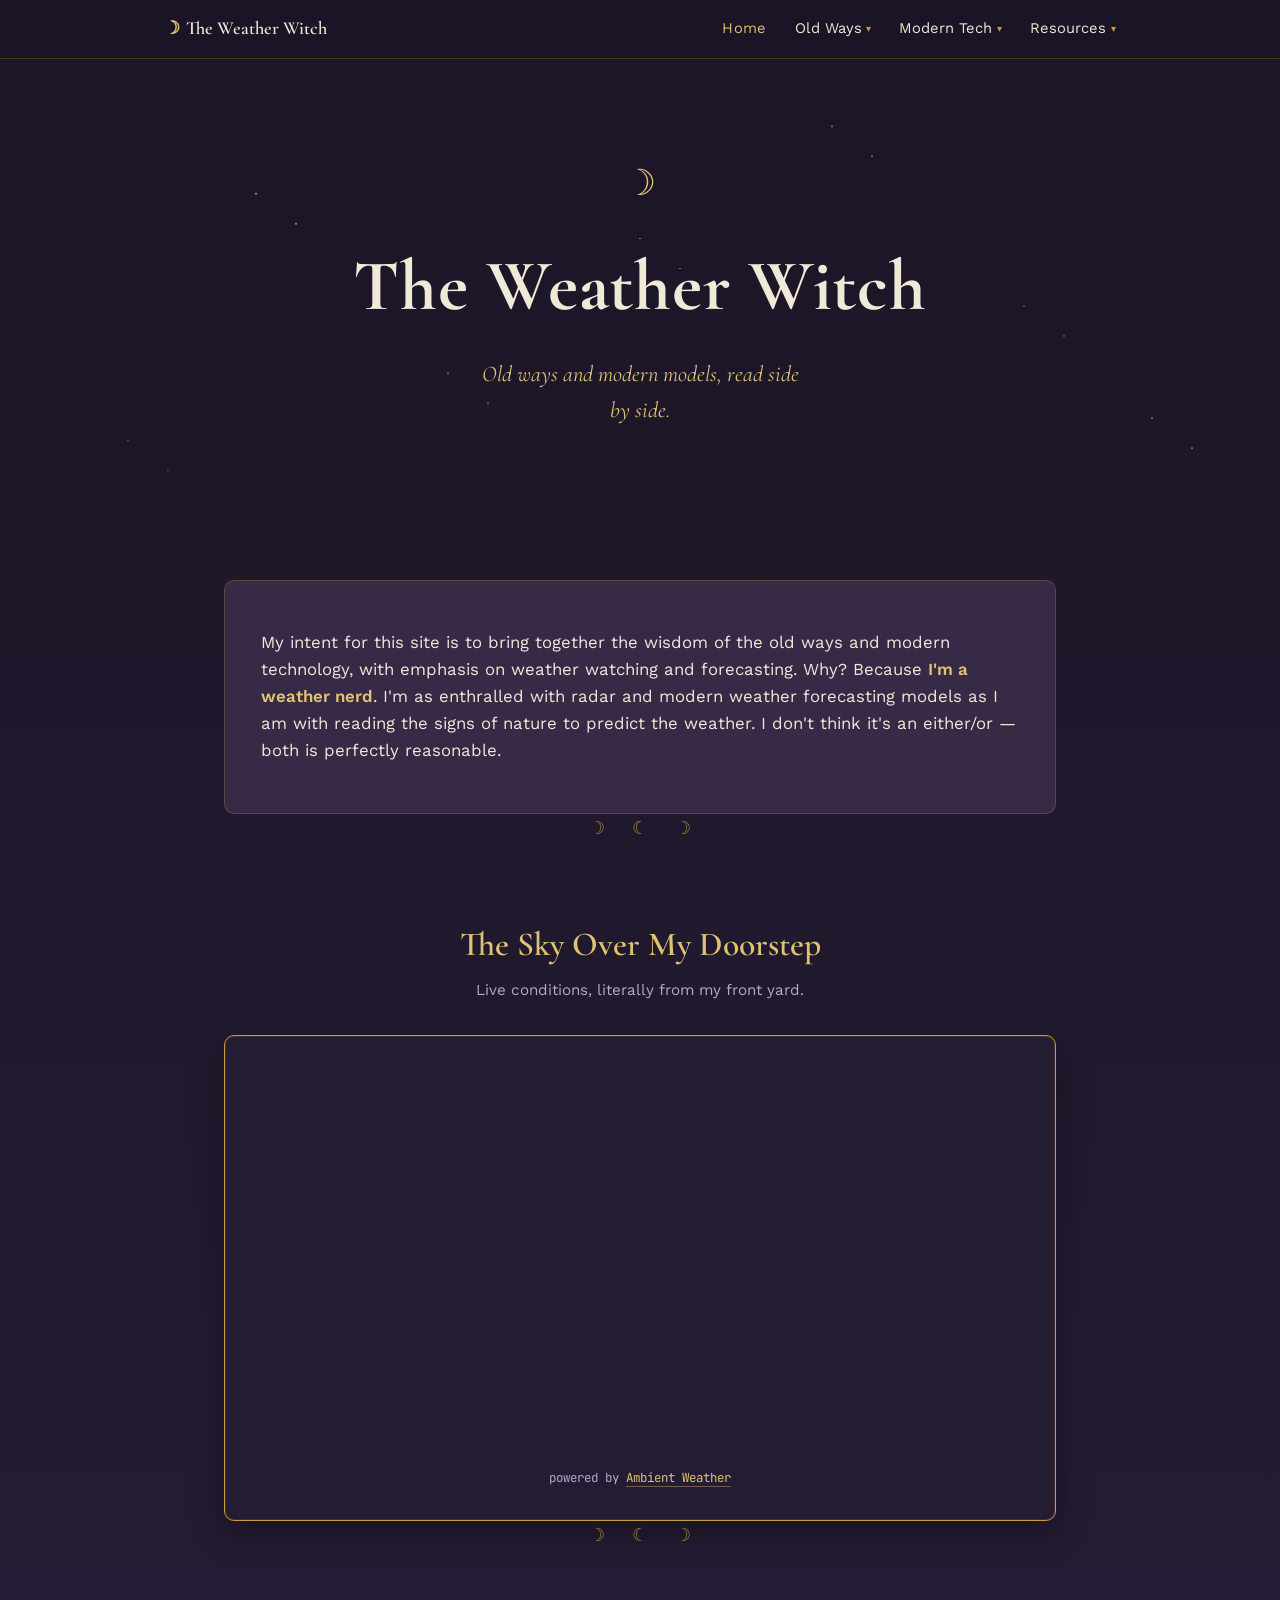
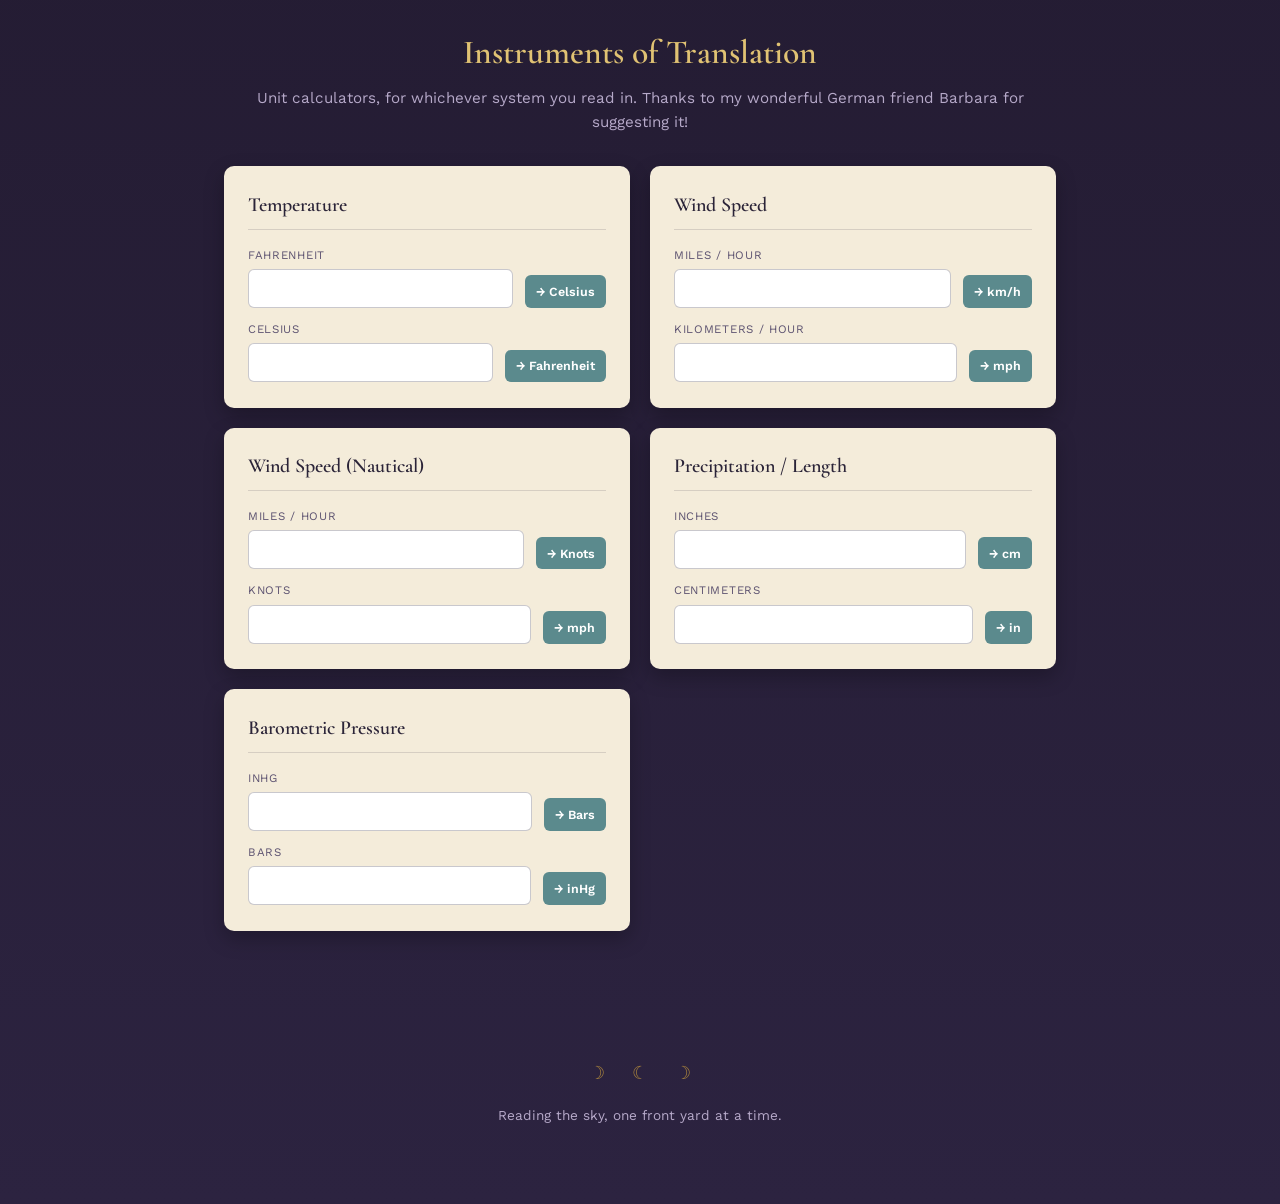
==== commit 760a9506: "Add files via upload" ====
--- a/index.html
+++ b/index.html
@@ -39,6 +39,7 @@
           <li><a href="stations.html">Weather Stations</a></li>
           <li><a href="share.html">Sharing Weather Data</a></li>
           <li><a href="sciencelinks.html">Weather Links</a></li>
+          <li><a href="people.html">Storm Livestreams</a></li>
         </ul>
       </details>
 
@@ -47,6 +48,7 @@
         <ul>
           <li><a href="safety.html">Safety Planning</a></li>
           <li><a href="books.html">Books</a></li>
+          <li><a href="apps.html">Weather Apps</a></li>
         </ul>
       </details>
     </nav>
@@ -265,11 +267,4 @@
 </script>
 
 </body>
-  <footer>
-  <p>
-    Questions? Suggestions? Broken links? Incorrect information? Just want to chat? Email 
-    <a href="mailto:seanchailleach@theweatherwitch.com">The Seanchailleach</a>
-  </p>
-</footer>
-
 </html>
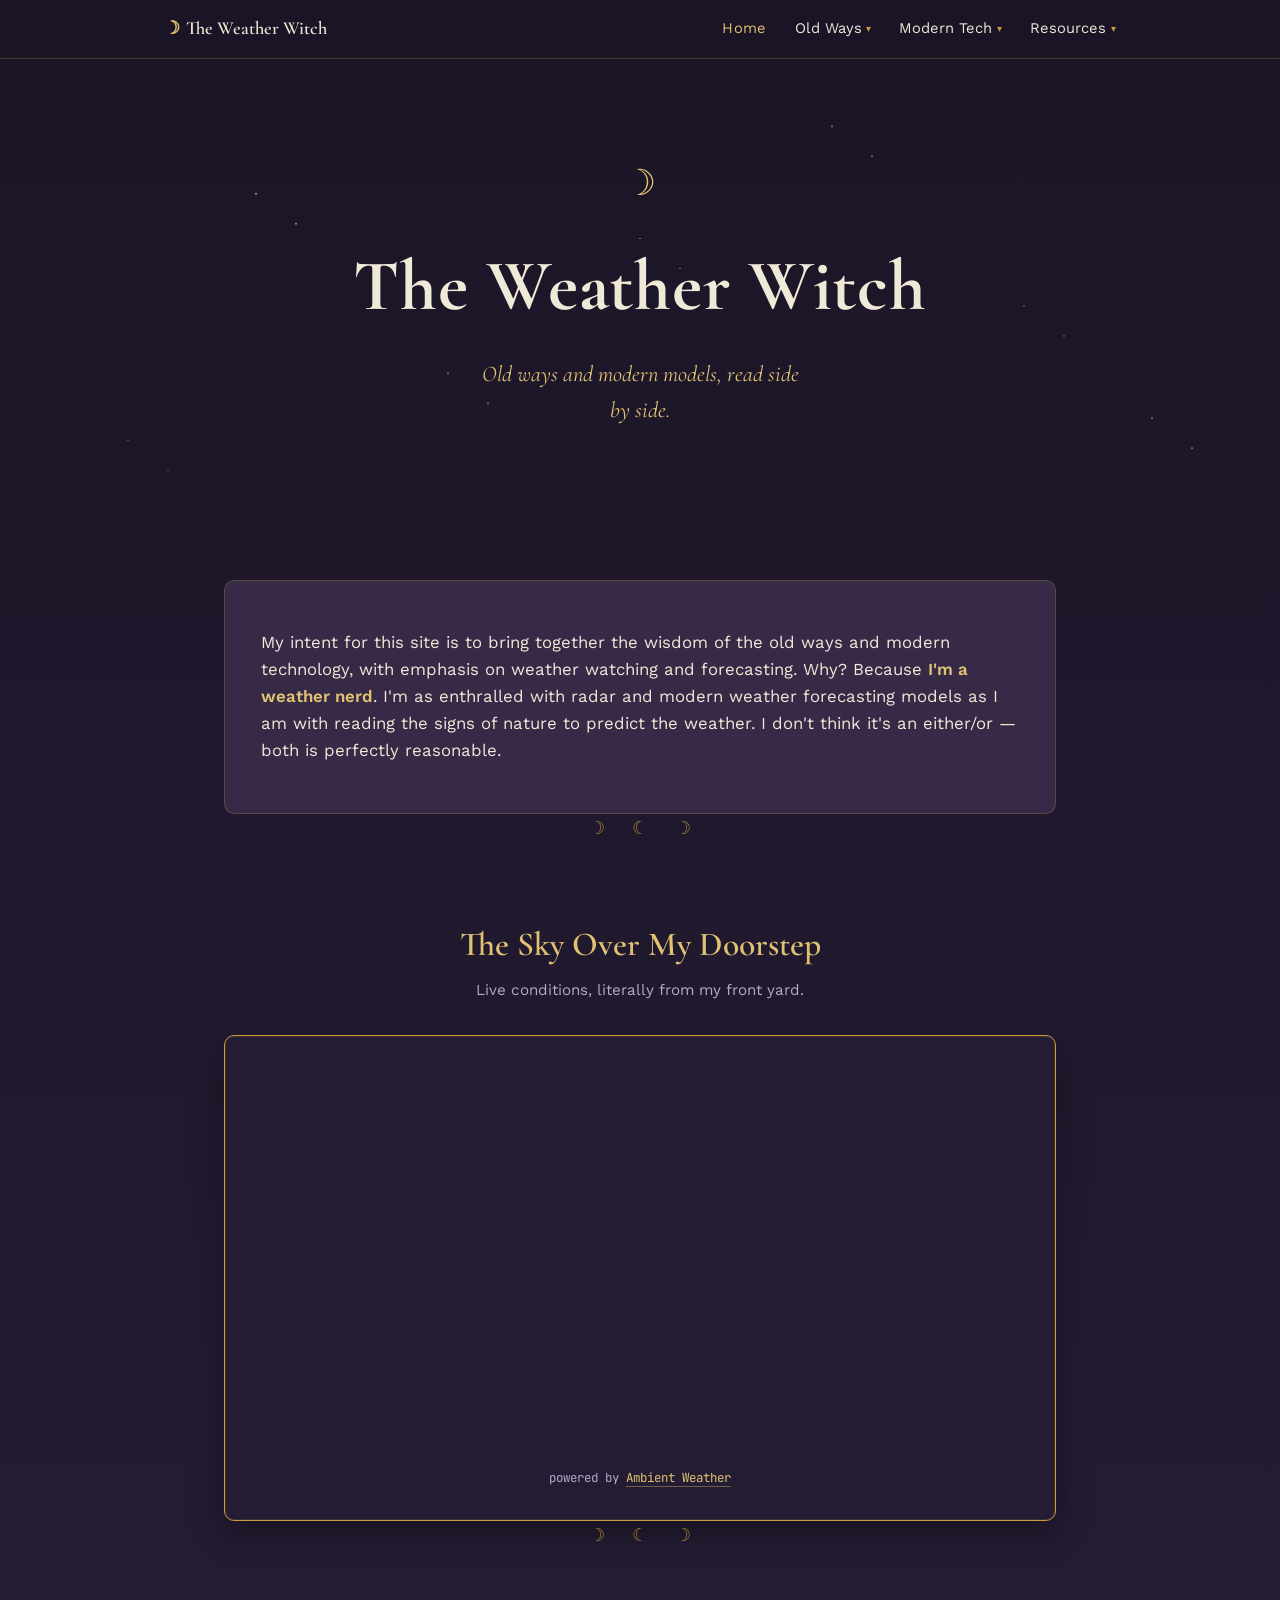
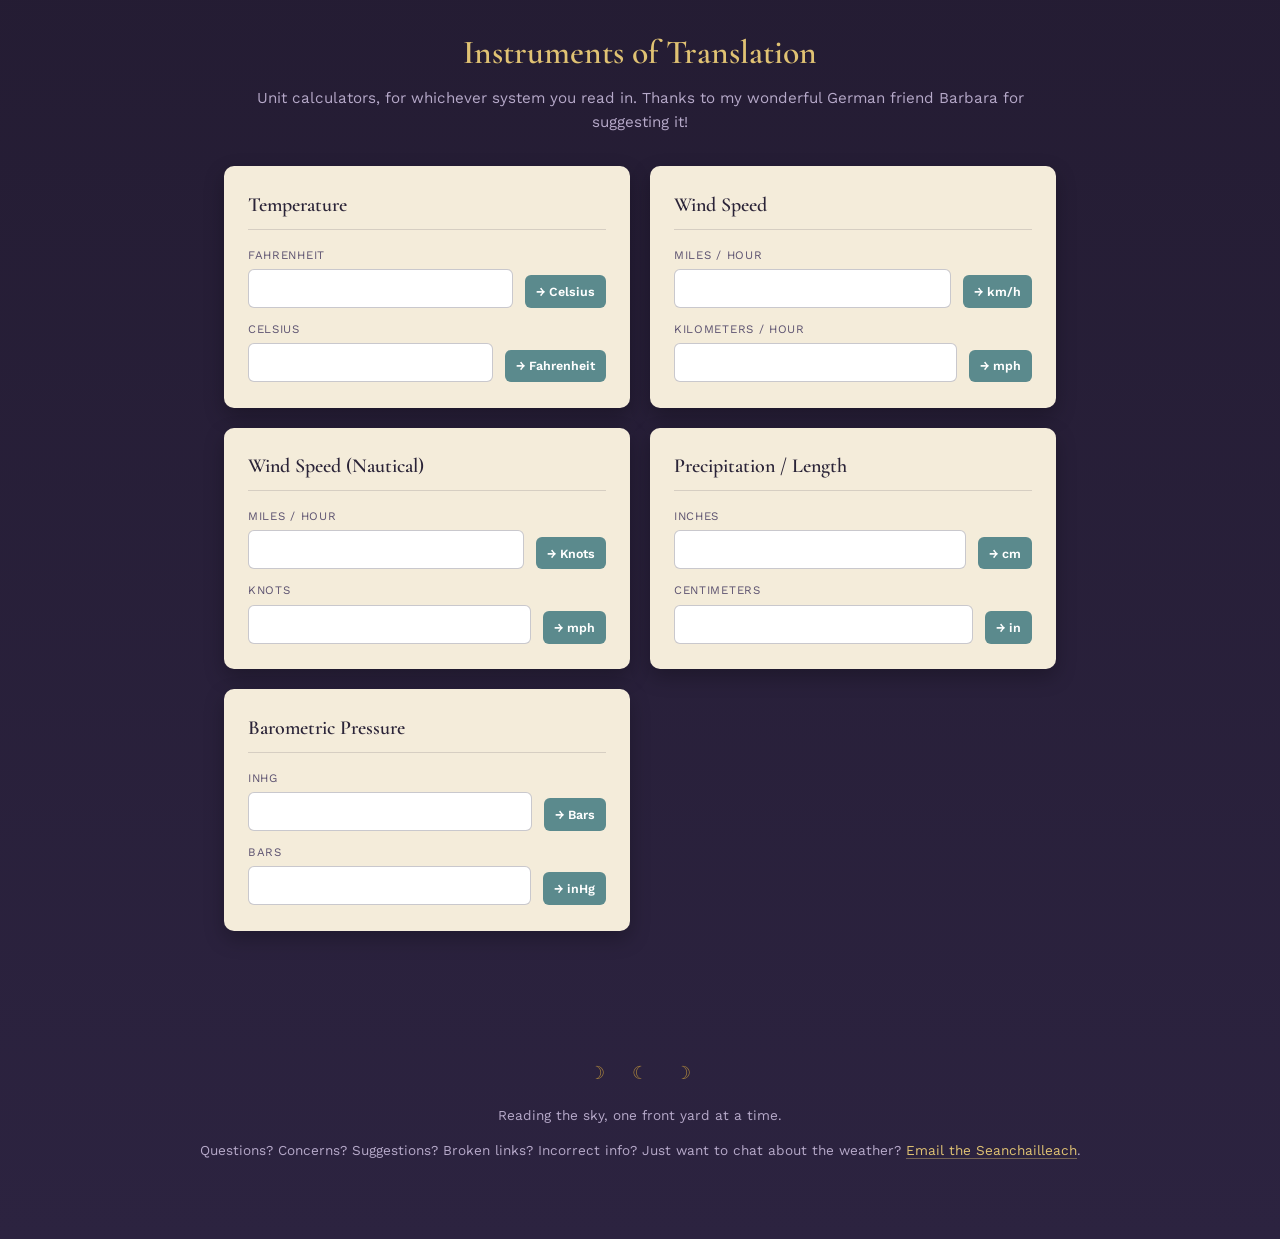
==== commit 8c04f266: "Add files via upload" ====
--- a/index.html
+++ b/index.html
@@ -192,6 +192,8 @@
 <footer>
   <div class="moon-divider" aria-hidden="true">☽ ☾ ☽</div>
   <p>Reading the sky, one front yard at a time.</p>
+  <p class="contact">Questions? Concerns? Suggestions? Broken links? Incorrect info? Just want to chat about the
+  weather? <a href="mailto:seanchailleach@theweatherwitch.com">Email the Seanchailleach</a>.</p>
 </footer>
 
 <script src="nav.js" defer></script>
--- a/styles.css
+++ b/styles.css
@@ -397,3 +397,6 @@
 
 /* ---------- Footer ---------- */
 footer { text-align: center; padding: 3rem 1.5rem 4rem; color: var(--text-400); font-size: 0.85rem; }
+footer p.contact { margin-top: 0.75rem; }
+footer a { color: var(--brass-300); text-decoration: none; border-bottom: 1px solid rgba(224, 194, 115, 0.4); }
+footer a:hover { color: var(--brass-500); }
